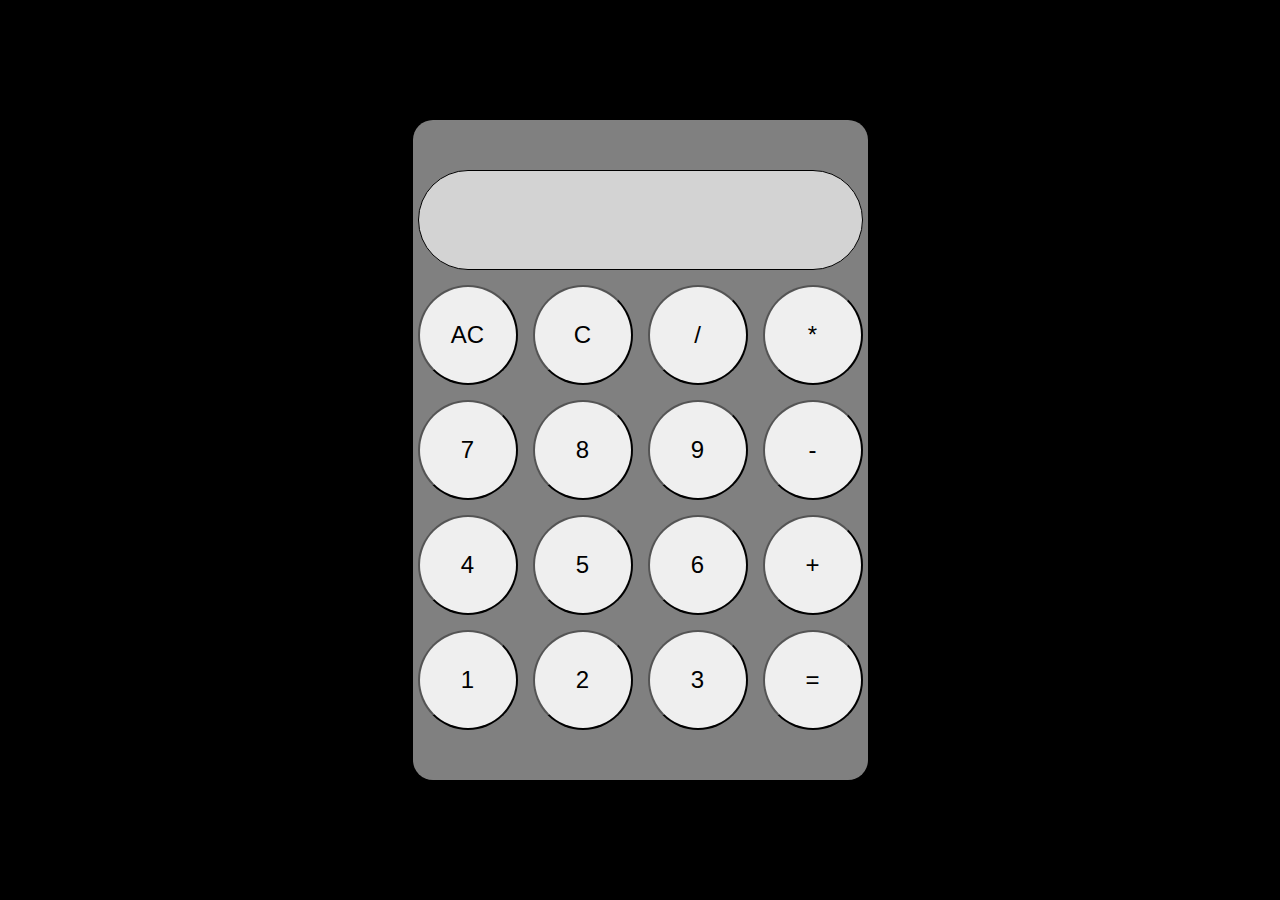
==== 3-calculator/html/index.html @ 7937f994 "up" ====
<!DOCTYPE html>
<html lang="pt-br">

<head>
    <meta charset="UTF-8" />
    <meta http-equiv="X-UA-Compatible" content="IE=edge" />
    <meta name="viewport" content="width=device-width, initial-scale=1.0" />
    <title>Calculadora</title>
    <link rel="stylesheet" href="../CSS/style.css">
    <script src="../js/index.js"></script>
</head>

<body>
    <main>
        <div class="main-container">
            <div class="main-content">
                <div class="calculation-container">
                    <div class="calculation">
                        <p id="calculation"></p>
                    </div>
                </div>
                
                <div id="num1">
                    <button class="buttons" value="1" onclick="calculator(this.value)">1</button>
                </div>
                <div id="num2">
                    <button class="buttons" value="2" onclick="calculator(this.value)">2</button>
                </div>
                <div id="num3">
                    <button class="buttons" value="3" onclick="calculator(this.value)">3</button>
                </div>
                <div id="num4">
                    <button class="buttons" value="4" onclick="calculator(this.value)">4</button>
                </div>
                <div id="num5">
                    <button class="buttons" value="5" onclick="calculator(this.value)">5</button>
                </div>
                <div id="num6">
                    <button class="buttons" value="6" onclick="calculator(this.value)">6</button>
                </div>
                <div id="num7">
                    <button class="buttons" value="7" onclick="calculator(this.value)">7</button>
                </div>
                <div id="num8">
                    <button class="buttons" value="8" onclick="calculator(this.value)">8</button>
                </div>
                <div id="num9">
                    <button class="buttons" value="9" onclick="calculator(this.value)">9</button>
                </div>
                <div id="addition">
                    <button class="buttons" value=" + " onclick="calculator(this.value)">+</button>
                </div>
                <div id="subtraction">
                    <button class="buttons" value=" - " onclick="calculator(this.value)">-</button>
                </div>
                <div id="multiplication">
                    <button class="buttons" value=" * " onclick="calculator(this.value)">*</button>
                </div>
                <div id="division">
                    <button class="buttons" value=" / " onclick="calculator(this.value)">/</button>
                </div>
                <div id="result">
                    <button class="buttons" onclick="result()">=</button>
                </div>
                <div id="clearLast">
                    <button class="buttons">C</button>
                </div>
                <div id="clearAll">
                    <button class="buttons">AC</button>
                </div>
            </div>
        </div>
    </main>
</body>

</html>
---- 3-calculator/CSS/style.css ----
* {
  padding: 0;
  margin: 0;
  box-sizing: border-box;
}

main {
  height: 100vh;
  display: flex;
  justify-content: center;
  align-items: center;
  background-color: black;
}

.main-container {
  display: flex;
  justify-content: center;
  align-items: center;
  width: 25%;
}

.main-content {
  flex: 1 0 auto;
  display: grid;
  justify-content: center;
  grid-template-areas: "calculation calculation calculation calculation" "clearAll clear division multiplication" "num7 num8 num9 subtraction" "num4 num5 num6 addition" "num1 num2 num3 result";
  gap: 15px;
  padding: 50px 5px;
  background-color: gray;
  border-radius: 20px;
}

.calculation-container {
  grid-area: calculation;
  height: 100px;
  border: solid black 1px;
  border-radius: 50px;
  display: flex;
  justify-content: flex-end;
  align-items: flex-end;
  background-color: lightgray;
}

#num1 {
  grid-area: num1;
}

#num2 {
  grid-area: num2;
}

#num3 {
  grid-area: num3;
}

#num4 {
  grid-area: num4;
}

#num5 {
  grid-area: num5;
}

#num6 {
  grid-area: num6;
}

#num7 {
  grid-area: num7;
}

#num8 {
  grid-area: num8;
}

#num9 {
  grid-area: num9;
}

#addition {
  grid-area: addition;
}

#subtraction {
  grid-area: subtraction;
}

#multiplication {
  grid-area: multiplication;
}

#division {
  grid-area: division;
}

#result {
  grid-area: result;
}

#clearLast {
  grid-area: clear;
}

#clearAll {
  grid-area: clearAll;
}

#calculation {
  padding: 0 35px 5px 0;
  font-size: 1.5em;
}

.buttons {
  width: 100px;
  height: 100px;
  border-radius: 50px;
  font-size: 1.5em;
}

/*# sourceMappingURL=style.css.map */
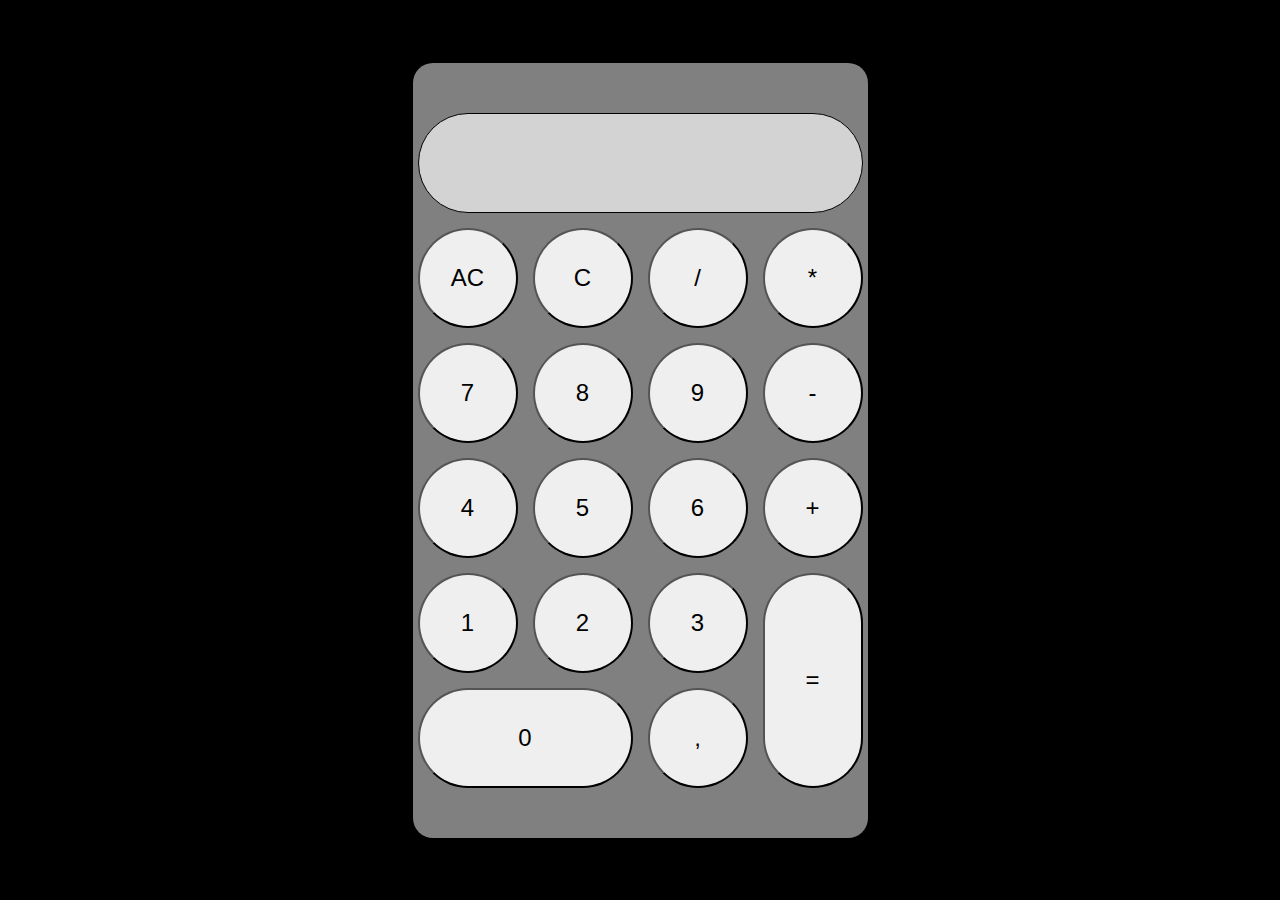
==== commit a4e30aba: "up" ====
--- a/3-calculator/html/index.html
+++ b/3-calculator/html/index.html
@@ -20,6 +20,9 @@
                     </div>
                 </div>
                 
+                <div id="num0">
+                    <button class="buttons" value="0" onclick="calculator(this.value)">0</button>
+                </div>
                 <div id="num1">
                     <button class="buttons" value="1" onclick="calculator(this.value)">1</button>
                 </div>
@@ -59,14 +62,17 @@
                 <div id="division">
                     <button class="buttons" value=" / " onclick="calculator(this.value)">/</button>
                 </div>
+                <div id="comma">
+                    <button class="buttons" value="," onclick="calculator(this.value)">,</button>
+                </div>
                 <div id="result">
                     <button class="buttons" onclick="result()">=</button>
                 </div>
                 <div id="clearLast">
-                    <button class="buttons">C</button>
+                    <button class="buttons" onclick="deletLastChar()">C</button>
                 </div>
                 <div id="clearAll">
-                    <button class="buttons">AC</button>
+                    <button class="buttons" onclick="removeCalc()">AC</button>
                 </div>
             </div>
         </div>
--- a/3-calculator/CSS/style.css
+++ b/3-calculator/CSS/style.css
@@ -23,7 +23,7 @@
   flex: 1 0 auto;
   display: grid;
   justify-content: center;
-  grid-template-areas: "calculation calculation calculation calculation" "clearAll clear division multiplication" "num7 num8 num9 subtraction" "num4 num5 num6 addition" "num1 num2 num3 result";
+  grid-template-areas: "calculation calculation calculation calculation" "clearAll clear division multiplication" "num7 num8 num9 subtraction" "num4 num5 num6 addition" "num1 num2 num3 result" "num0 num0 comma result";
   gap: 15px;
   padding: 50px 5px;
   background-color: gray;
@@ -39,6 +39,11 @@
   justify-content: flex-end;
   align-items: flex-end;
   background-color: lightgray;
+}
+
+#num0 {
+  grid-area: num0;
+  display: flex;
 }
 
 #num1 {
@@ -77,6 +82,10 @@
   grid-area: num9;
 }
 
+#comma {
+  grid-area: comma;
+}
+
 #addition {
   grid-area: addition;
 }
@@ -95,6 +104,7 @@
 
 #result {
   grid-area: result;
+  display: flex;
 }
 
 #clearLast {
@@ -111,10 +121,11 @@
 }
 
 .buttons {
-  width: 100px;
-  height: 100px;
+  min-width: 100px;
+  min-height: 100px;
   border-radius: 50px;
   font-size: 1.5em;
+  flex-grow: 1;
 }
 
 /*# sourceMappingURL=style.css.map */
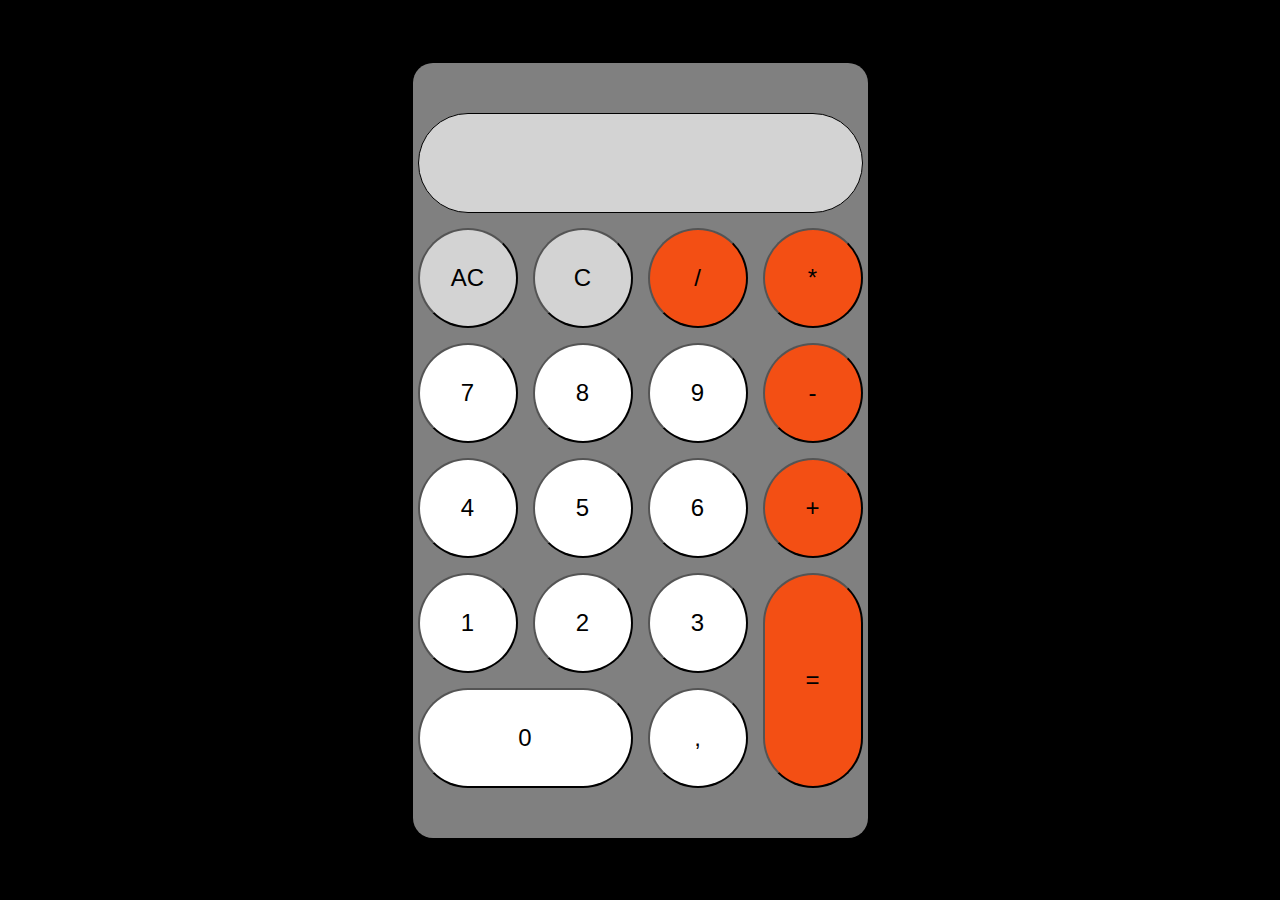
==== commit c1937e0e: "inserido código de remoção de operador caso o primeiro caractere fosse + ou - ou * ou /" ====
--- a/3-calculator/html/index.html
+++ b/3-calculator/html/index.html
@@ -51,28 +51,28 @@
                     <button class="buttons" value="9" onclick="calculator(this.value)">9</button>
                 </div>
                 <div id="addition">
-                    <button class="buttons" value=" + " onclick="calculator(this.value)">+</button>
+                    <button class="buttons operations" value=" + " onclick="calculator(this.value)">+</button>
                 </div>
                 <div id="subtraction">
-                    <button class="buttons" value=" - " onclick="calculator(this.value)">-</button>
+                    <button class="buttons operations" value=" - " onclick="calculator(this.value)">-</button>
                 </div>
                 <div id="multiplication">
-                    <button class="buttons" value=" * " onclick="calculator(this.value)">*</button>
+                    <button class="buttons operations" value=" * " onclick="calculator(this.value)">*</button>
                 </div>
                 <div id="division">
-                    <button class="buttons" value=" / " onclick="calculator(this.value)">/</button>
+                    <button class="buttons operations" value=" / " onclick="calculator(this.value)">/</button>
                 </div>
                 <div id="comma">
-                    <button class="buttons" value="," onclick="calculator(this.value)">,</button>
+                    <button class="buttons" value="." onclick="calculator(this.value)">,</button>
                 </div>
                 <div id="result">
-                    <button class="buttons" onclick="result()">=</button>
+                    <button class="buttons operations" onclick="result()">=</button>
                 </div>
                 <div id="clearLast">
-                    <button class="buttons" onclick="deletLastChar()">C</button>
+                    <button class="buttons clearButtons" onclick="deletLastChar()">C</button>
                 </div>
                 <div id="clearAll">
-                    <button class="buttons" onclick="removeCalc()">AC</button>
+                    <button class="buttons clearButtons" onclick="removeCalc()">AC</button>
                 </div>
             </div>
         </div>
--- a/3-calculator/CSS/style.css
+++ b/3-calculator/CSS/style.css
@@ -126,6 +126,15 @@
   border-radius: 50px;
   font-size: 1.5em;
   flex-grow: 1;
+  background-color: white;
+}
+
+.operations {
+  background-color: rgb(243, 79, 20);
+}
+
+.clearButtons {
+  background-color: lightgray;
 }
 
 /*# sourceMappingURL=style.css.map */
